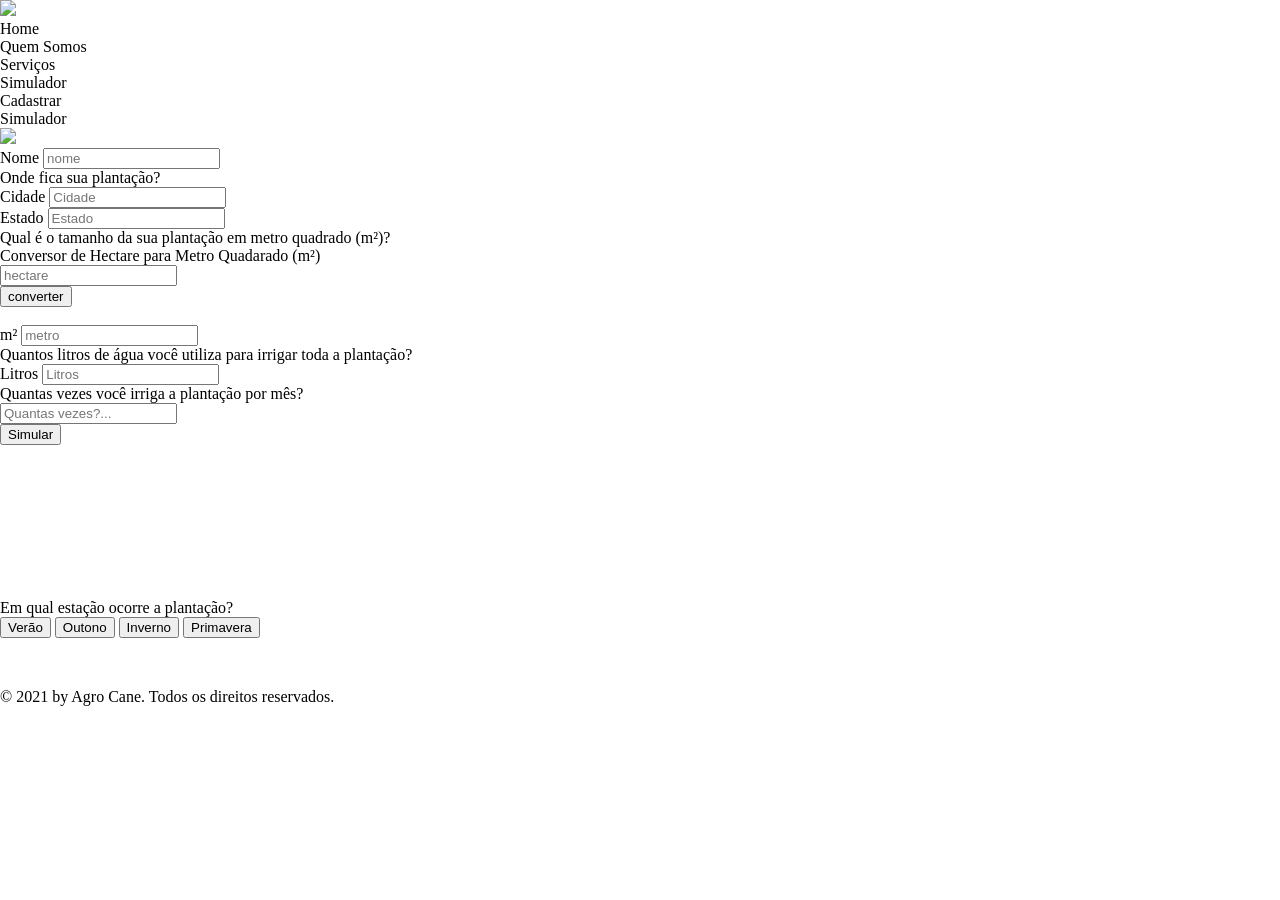
==== Sprint1/Algoritmo/Simulador/Simulador(segundo).html @ 81bbcf62 "segundo simulador financeiro da Agro Cane" ====
<!DOCTYPE html>
<html lang="pt">

<head>
    <meta charset="UTF-8">
    <meta http-equiv="X-UA-Compatible" content="IE=edge">
    <meta name="viewport" content="width=device-width, initial-scale=1.0">
    <link rel="preconnect" href="https://fonts.gstatic.com">
    <link href="https://fonts.googleapis.com/css2?family=Amaranth&display=swap" rel="stylesheet">
    <link rel="sortcut icon"
        href="https://raw.githubusercontent.com/vitoriasilva98/Agro-Cane-BandTec/main/Sprint1/Algoritmo/Simulador/favicon.png"
        type="image/png" />
    <link rel="stylesheet" href="https://github.com/vitoriasilva98/Agro-Cane-BandTec/blob/main/Sprint1/Algoritmo/Simulador/css.css" />
    <title>Simulador Agro Cane</title>

</head>

<body style="margin-top: 0px; margin-left: 0px;">
    <div id="menu">
        <img
            src="https://raw.githubusercontent.com/vitoriasilva98/Agro-Cane-BandTec/main/Sprint1/Algoritmo/Simulador/logo_transparent.png">
        <div id="bege">
            <div id="tituloVerde">Home</div>
            <div id="tituloVerde">Quem Somos</div>
            <div id="tituloVerde">Serviços</div>
            <div id="tituloVerde">Simulador</div>
            <div id="botaoVerde">
                <div id="cadastro">Cadastrar</div>
            </div>
        </div>
    </div>
    <div id="bodyBege">
        <div id="simulador">Simulador</div>
        <div id="bolinhaVerde">
            <img id="iconeCalculadora"
                src="https://raw.githubusercontent.com/vitoriasilva98/Agro-Cane-BandTec/main/Sprint1/Algoritmo/Simulador/calculadora.png">
        </div>
        <div id="name">
            Nome <input id="nome" type="text" placeholder="nome">
        </div>

        <div id="pergunta">Onde fica sua plantação?</div>

        <div id="name">
            Cidade <input id="cidade" type="text" placeholder="Cidade">
            <br>
            Estado <input id="estado" type="text" placeholder="Estado">
        </div>

        <div id="pergunta">Qual é o tamanho da sua plantação em metro quadrado (m²)?</div>

        <div id="conversaoHec">Conversor de Hectare para Metro Quadarado (m²)</div>

        <div id="name">
            <input id="hectare" type="text" placeholder="hectare">
            <div id="conversao"></div> <button onclick="conversor()" id="conversor">converter</button>
            <br>
            <br>
            m² <input id="metro" type="text" placeholder="metro">
        </div>

        <div id="pergunta">Quantos litros de água você utiliza para irrigar toda a plantação?</div>

        <div id="name">
            Litros <input id="litro" type="text" placeholder="Litros">
        </div>

        <div id="pergunta">Quantas vezes você irriga a plantação por mês?</div>

        <div id="name">
            <input id="qtdDeIrrigacao" type="text" placeholder="Quantas vezes?...">
        </div>

        <button onclick="SimularSem()" id="simularsem">Simular</button>
        <br>
        <br>
        <br>
        <br>
        <div id="conexao" style="margin-bottom: 100px; margin-top: 50px;"></div>

        <div id="pergunta">Em qual estação ocorre a plantação?</div>

        <div id="botaoestacoes">
            <button onclick="Verao()" id="botoesEstacao">Verão</button>
            <button onclick="Outono()" id="botoesEstacao" >Outono</button>
            <button onclick="Inverno()" id="botoesEstacao">Inverno</button>
            <button onclick="Primavera()" id="botoesEstacao">Primavera</button>
        </div>

        <div id="AgroCane" style="margin-top: 50px;"></div>


    </div>
    <div id="rodapeVerde">
        © 2021 by Agro Cane. Todos os direitos reservados.
    </div>
</body>

</html>

<script>
    function conversor() {
        var hect = hectare.value;
        //Conversão de hectare para m²
        var conversaoHectare = hect * 10000;

        conversao.innerHTML = `<p style="margin-top:5px;">${conversaoHectare} m²</p>`;
    }

    function SimularSem() {

        //Declaração de variáveis
        const nomeUsuario = nome.value;
        const cid = cidade.value;
        const est = estado.value;


        //medidas da plantação
        var metr = metro.value;

        //medidas de água
        var litr = litro.value;

        //Quantidade de água necessária por m² vezes a área
        var qtdAguaPlantio = litr / metr;

        //Quantidade de irrigação por mês
        var qtdIrrig = qtdDeIrrigacao.value;

        //gasto de água
        var gastoAgua = litr * 2;
        var gastoTotalAgua = qtdIrrig * gastoAgua;


        //Nome, cidade e estado
        conexao.innerHTML = `<br + br>Olá <b>${nomeUsuario}</b>! Sua plantação fica na cidade <b>${cid}</b> e no estado de(o)<b>${est}</b>.<br>`;


        //Calculo de gasto
        conexao.innerHTML += `<div id="resultadoSem">O tamanho da sua plantação é de <b>${metr}</b>m² </div>`;
        conexao.innerHTML += `<div id="resultadoSem"> e a quantidade de água necessária para irrigar toda </div>`;
        conexao.innerHTML += `<div id="resultadoSem"> a plantação é(são) de <b>${litr}</b> litros, para irrigar </div>`;
        conexao.innerHTML += `<div id="resultadoSem"> o metro² é(são) necessário(s) <b style="color: red;">${qtdAguaPlantio}</b> litro(s), </div>`;
        conexao.innerHTML += `<div id="resultadoSem"> gerando um gasto de <b style="color: red;">R$ ${gastoAgua},00</b> de água.</div>`;
        conexao.innerHTML += `<div id="resultadoSem">Por mês o gasto total de água será de <b style="color: red;">R$ ${gastoTotalAgua},00</b>.</div><br>`;

    }


    function Verao() {
        //medidas de água
        var litr = litro.value;

        //Quantidade de irrigação por mês
        var qtdIrrig = qtdDeIrrigacao.value;

        //gasto de água
        var gastoAgua = litr * 2;
        var gastoTotalAgua = qtdIrrig * gastoAgua;

        var verao = litr * 0.45;
        var umIrrigacaoVerao = verao * 2;
        var mesirrigacaoVerao = verao * qtdIrrig;
        // O verão equivale a 80% de chuva(água) da irrigação necessária para a plantação.
        AgroCane.innerHTML += `<div id="bolinhaVerdeEstacao"><img id="iconesEstacoes" src="https://raw.githubusercontent.com/vitoriasilva98/Agro-Cane-BandTec/main/Sprint1/Algoritmo/Simulador/verao.png"></div>
        <div id="estacoesResultado">
        Se sua plantação ocorrer no verão de acordo com os nossos<br> sensores essa é uma estação em que o nível de chuva é bem alta.<br>
        Sendo assim, em uma irrigação sua economia será de <b style="color: green;">R$ ${umIrrigacaoVerao},00</b>.<br>
        Em um mês sua economia será de <b style="color: green;">R$ ${mesirrigacaoVerao},00</b>.<br>
        <b style="color: chocolate;">***Lembrando que esses números são validos somente para está estação do ano podendo variar</b></div>. <br + br + br>`;
    }

    function Outono() {
        //medidas de água
        var litr = litro.value;

        //Quantidade de irrigação por mês
        var qtdIrrig = qtdDeIrrigacao.value;

        //gasto de água
        var gastoAgua = litr * 2;
        var gastoTotalAgua = qtdIrrig * gastoAgua;

        var outono = litr * 0.18;
        var umIrrigacaoOutono = outono * 2;
        var mesirrigacaoOutono = umIrrigacaoOutono * qtdIrrig;
        // O outono equivale a 50% de chuva(água) da irrigação necessária para a plantação.
        AgroCane.innerHTML += `<div id="bolinhaVerdeEstacao"><img id="iconesEstacoes" src="https://raw.githubusercontent.com/vitoriasilva98/Agro-Cane-BandTec/main/Sprint1/Algoritmo/Simulador/outono.png"></div>
        <div id="estacoesResultado">
        Se sua plantação ocorrer no outono de acordo com os nossos<br> sensores essa é uma estação em que o nível de chuva é médio e o tempo é bem seco.<br>
        Sendo assim, em uma irrigação sua economia será de <b style="color: green;">R$ ${umIrrigacaoOutono},00</b>.<br>
        Em um mês sua economia será de <b style="color: green;">R$ ${mesirrigacaoOutono},00</b>.<br>
        <b style="color: chocolate;">***Lembrando que esses números são validos somente para está estação do ano podendo variar</b></div>. <br + br + br>`;
    }

    function Inverno() {
        //medidas de água
        var litr = litro.value;

        //Quantidade de irrigação por mês
        var qtdIrrig = qtdDeIrrigacao.value;

        //gasto de água
        var gastoAgua = litr * 2;
        var gastoTotalAgua = qtdIrrig * gastoAgua;

        var inverno = litr * 0.12;
        var umIrrigacaoInverno = inverno * 2;
        var mesirrigacaoInverno = inverno * qtdIrrig;
        // O inverno equivale a 40% de chuva(água) da irrigação necessária para a plantação.
        AgroCane.innerHTML += `<div id="bolinhaVerdeEstacao"><img id="iconesEstacoes" src="https://raw.githubusercontent.com/vitoriasilva98/Agro-Cane-BandTec/main/Sprint1/Algoritmo/Simulador/inverno%20(1).png"></div>
        <div id="estacoesResultado">
        Se sua plantação ocorrer no inverno de acordo com os nossos<br> sensores essa é uma estação em que o nível de chuva é baixo e o tempo é bem seco.<br>
        Sendo assim, em uma irrigação sua economia será de <b style="color: green;">R$ ${umIrrigacaoInverno},00</b>.<br>
        Em um mês sua economia será de <b style="color: green;">R$ ${mesirrigacaoInverno},00</b>.<br>
        <b style="color: chocolate;">***Lembrando que esses números são validos somente para está estação do ano podendo variar</b></div>. <br + br + br>`;
    }

    function Primavera() {
        //medidas de água
        var litr = litro.value;

        //Quantidade de irrigação por mês
        var qtdIrrig = qtdDeIrrigacao.value;

        //gasto de água
        var gastoAgua = litr * 2;
        var gastoTotalAgua = qtdIrrig * gastoAgua;

        var primavera = litr * 0.24;
        var umIrrigacaoPrimavera = primavera * 2;
        var mesirrigacaoPrimavera = primavera * qtdIrrig;
        // A primavera equivale a 70% de chuva(água) da irrigação necessária para a plantação.
        AgroCane.innerHTML += `<div id="bolinhaVerdeEstacao"><img id="iconesEstacoes" src="https://raw.githubusercontent.com/vitoriasilva98/Agro-Cane-BandTec/main/Sprint1/Algoritmo/Simulador/primavera.png"></div>
        <div id="estacoesResultado">
        Se sua plantação ocorrer no primavera de acordo com os nossos<br> sensores essa é uma estação em que o nível de chuva é médio<br>
        Sendo assim, em uma irrigação sua economia será de <b style="color: green;">R$ ${umIrrigacaoPrimavera},00</b>.<br>
        Em um mês sua economia será de <b style="color: green;">R$ ${mesirrigacaoPrimavera},00</b>.<br>
        <b style="color: chocolate;">***Lembrando que esses números são validos somente para está estação do ano podendo variar</b></div>. <br + br + br>`;
    }

</script>
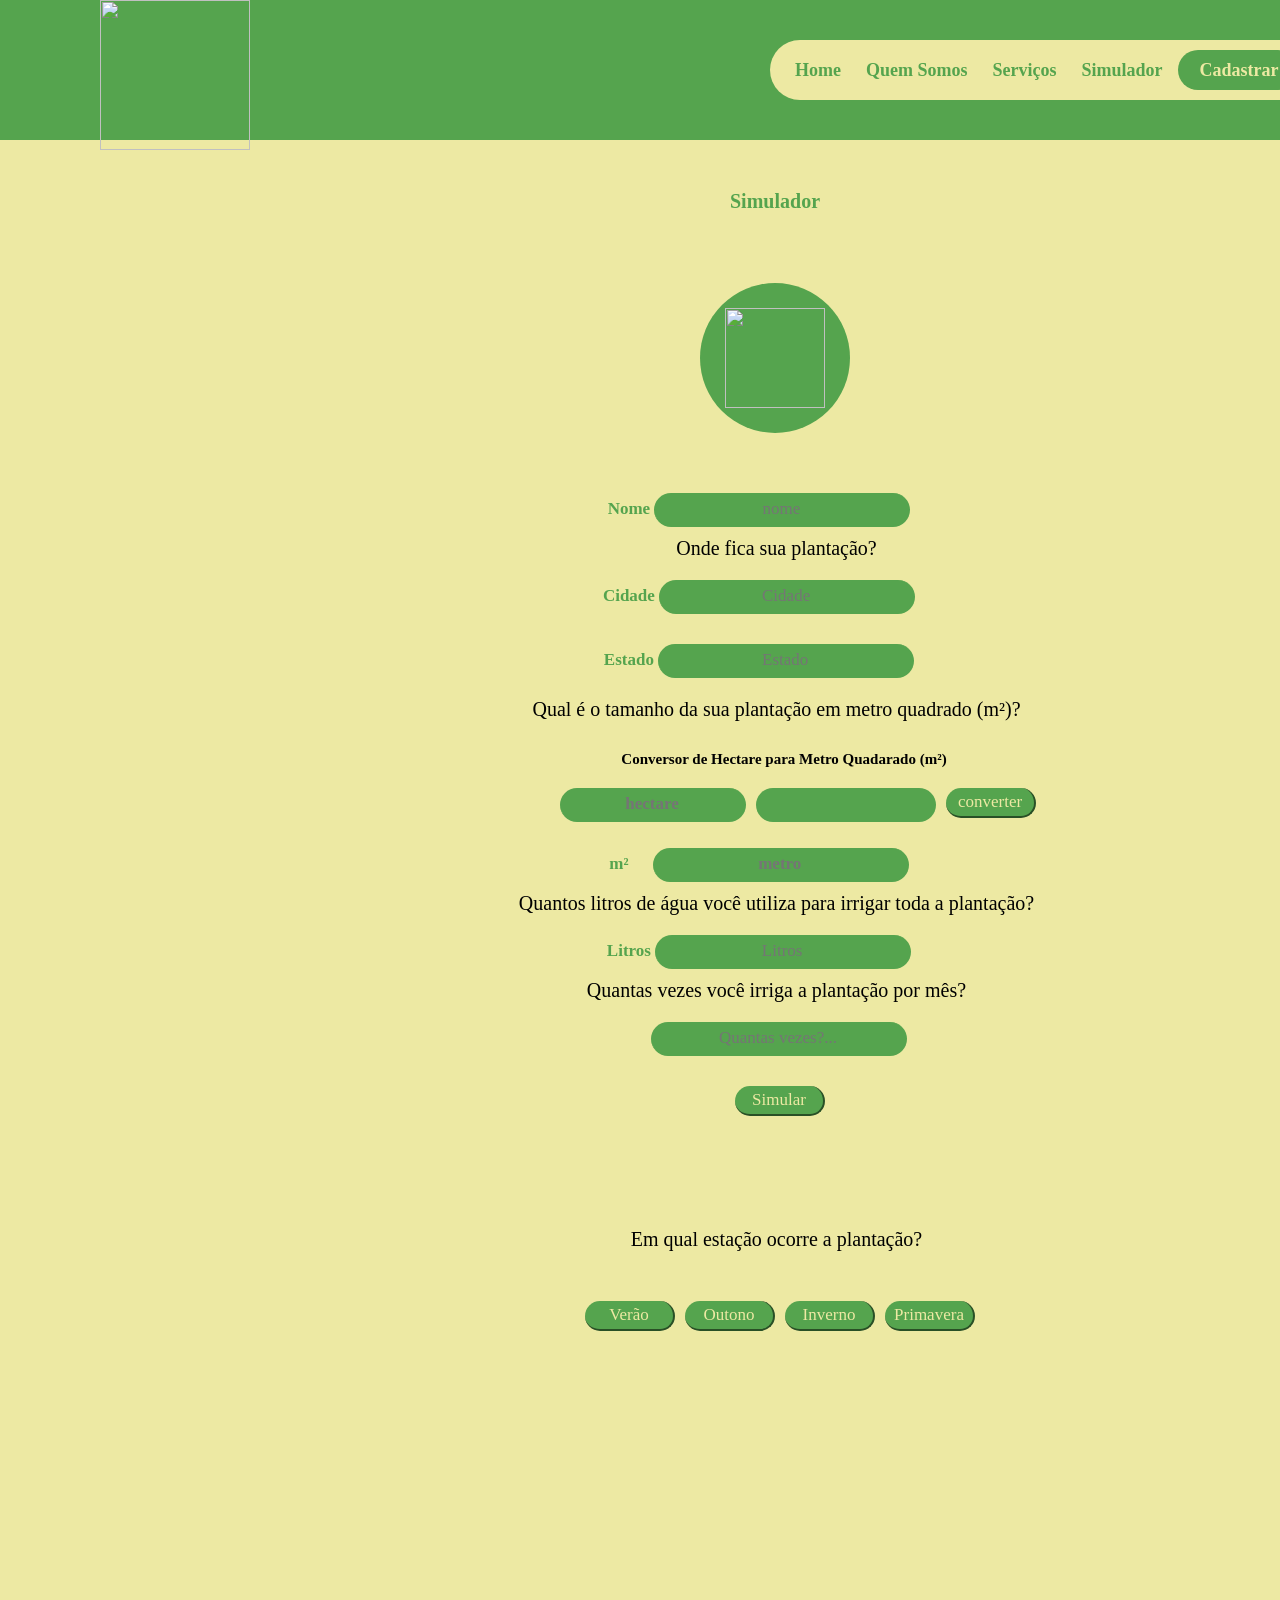
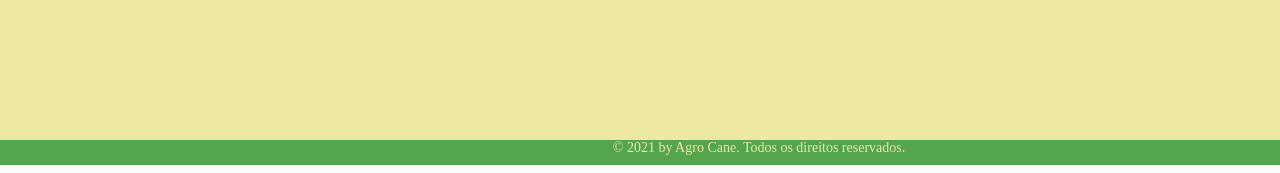
==== commit 974ab49a: "tentando consertar" ====
--- a/Sprint1/Algoritmo/Simulador/Simulador(segundo).html
+++ b/Sprint1/Algoritmo/Simulador/Simulador(segundo).html
@@ -10,7 +10,7 @@
     <link rel="sortcut icon"
         href="https://raw.githubusercontent.com/vitoriasilva98/Agro-Cane-BandTec/main/Sprint1/Algoritmo/Simulador/favicon.png"
         type="image/png" />
-    <link rel="stylesheet" href="https://github.com/vitoriasilva98/Agro-Cane-BandTec/blob/main/Sprint1/Algoritmo/Simulador/css.css" />
+    <link rel="stylesheet" href="css.css" />
     <title>Simulador Agro Cane</title>
 
 </head>
--- a/Sprint1/Algoritmo/Simulador/css.css
+++ b/Sprint1/Algoritmo/Simulador/css.css
@@ -0,0 +1,434 @@
+
+#menu{
+    width: 1425px; 
+    height: 140px; 
+    background-color: #55a44e; 
+    margin: 0px;
+}
+
+img{
+    width: 150px;
+    height: 150px;
+    margin-left: 100px;
+    float: left;
+    margin-right: 400px;
+}
+
+#bege{
+    width: 540px;
+    height: 60px;
+    background-color: #ede9a3;
+    float: left;
+    border-radius: 50px;
+    margin-top: 40px;
+    margin-left: 120px;
+}
+
+#tituloVerde{
+    font-family: Amaranth; 
+    font-size: 18px;
+    color: #55a44e;
+    float: left;
+    margin-left: 25px;
+    margin-top: 20px;
+    font-weight: bolder;
+}
+
+#botaoVerde{
+    width: 120px;
+    height: 40px;
+    background-color:#55a44e;
+    float: left;
+    border-radius: 50px;
+    margin-top: 10px;
+    margin-left: 15px;
+}
+
+#cadastro{
+    font-family: Amaranth;
+    color: #ede9a3;
+    margin-top: 10px;
+    margin-left: 22px;
+    font-size: 18px;
+    font-weight: bolder;
+}
+
+#bodyBege{
+    width: 1425px; 
+    height: 600px; 
+    background-color:#ede9a3; 
+    margin: 0px;
+}
+
+#simulador{
+    font-family: Amaranth;
+    color: #55a44e;
+    font-size: 20px;
+    font-weight: bolder;
+    padding-top: 50px;
+    padding-left: 680px;
+}
+
+#bolinhaVerde{
+    width: 150px;
+    height: 150px;
+    background-color: #55a44e;
+    border-radius: 100px;
+    margin-top: 70px;
+    margin-left: 675px;
+}
+
+
+#menu{
+    width: 1518px; 
+    height: 140px; 
+    background-color: #55a44e; 
+    margin: 0px;
+}
+
+img{
+    width: 150px;
+    height: 150px;
+    margin-left: 100px;
+    float: left;
+    margin-right: 400px;
+}
+
+#bege{
+    width: 540px;
+    height: 60px;
+    background-color: #ede9a3;
+    float: left;
+    border-radius: 50px;
+    margin-top: 40px;
+}
+
+#tituloVerde{
+    font-family: Amaranth; 
+    font-size: 18px;
+    color: #55a44e;
+    float: left;
+    margin-left: 25px;
+    margin-top: 20px;
+    font-weight: bolder;
+}
+
+#botaoVerde{
+    width: 120px;
+    height: 40px;
+    background-color:#55a44e;
+    float: left;
+    border-radius: 50px;
+    margin-top: 10px;
+    margin-left: 15px;
+}
+
+#cadastro{
+    font-family: Amaranth;
+    color: #ede9a3;
+    margin-top: 10px;
+    margin-left: 22px;
+    font-size: 18px;
+    font-weight: bolder;
+}
+
+#bodyBege{
+    width: 1518px; 
+    height: 3200px; 
+    background-color:#ede9a3; 
+    margin: 0px;
+}
+
+#simulador{
+    font-family: Amaranth;
+    color: #55a44e;
+    font-size: 20px;
+    font-weight: bolder;
+    padding-top: 50px;
+    padding-left: 730px;
+}
+
+#rodapeVerde{
+    width: 1425px; 
+    height: 25px; 
+    background-color:#55a44e; 
+    margin: 0px;
+    margin-bottom: 0px;
+    color:#ede9a3;
+    font-size: 14px;
+    text-align: center;
+    font-family: Amaranth;
+}
+
+#bolinhaVerde{
+    width: 150px;
+    height: 150px;
+    background-color: #55a44e;
+    border-radius: 100px;
+    margin-top: 70px;
+    margin-left: 700px;
+    margin-bottom: 60px;
+}
+
+#iconeCalculadora{
+    width: 100px;
+    height: 100px;
+    margin-top: 25px;
+    margin-left: 25px;
+}
+/*--------Simualdor-----------------------------------------------------------------------------*/
+#name{
+    color:#55a44e;
+    font-size: 17px;
+    text-align: center;
+    font-family: Amaranth;
+    margin-top: 20px;
+    font-weight: bolder;
+}
+
+#pergunta{
+    color:black;
+    font-size: 20px;
+    text-align: center;
+    font-family: Amaranth;
+    margin-top: 10px;
+    margin-left: 35px;
+}
+
+#nome{
+    background-color: #55a44e;
+    color: #ede9a3;
+    font-family: Amaranth;
+    border-radius: 50px;
+    font-size: 17px;
+    width: 250px;
+    height: 30px;
+    border-color: #55a44e;
+    border-top: #55a44e;
+    border-left: #55a44e;
+    text-align: center;  
+}
+
+#cidade{
+    background-color: #55a44e;
+    color: #ede9a3;
+    font-family: Amaranth;
+    border-radius: 50px;
+    font-size: 17px;
+    width: 250px;
+    height: 30px;
+    border-color: #55a44e;
+    border-top: #55a44e;
+    border-left: #55a44e;
+    text-align: center; 
+    margin-bottom: 30px;
+}
+
+#estado{
+    background-color: #55a44e;
+    color: #ede9a3;
+    font-family: Amaranth;
+    border-radius: 50px;
+    font-size: 17px;
+    width: 250px;
+    height: 30px;
+    border-color: #55a44e;
+    border-top: #55a44e;
+    border-left: #55a44e;
+    text-align: center; 
+    margin-bottom: 10px;
+}
+
+#hectare{
+    background-color: #55a44e;
+    color: #ede9a3;
+    font-family: Amaranth;
+    border-radius: 50px;
+    font-size: 17px;
+    width: 180px;
+    height: 30px;
+    border-color: #55a44e;
+    border-top: #55a44e;
+    border-left: #55a44e;
+    text-align: center; 
+    margin-right: 10px;
+    margin-left: 560px;
+    float: left;
+    font-weight: bolder;
+}
+
+#conversao{
+    background-color: #55a44e;
+    color: #ede9a3;
+    font-family: Amaranth;
+    border-radius: 50px;
+    font-size: 17px;
+    width: 180px;
+    height: 34px;
+    border-color: #55a44e;
+    border-top: #55a44e;
+    border-left: #55a44e;
+    text-align: center; 
+    margin-right: 10px;
+    float: left;
+    
+}
+
+#conversor{
+    background-color: #55a44e;
+    color: #ede9a3;
+    font-family: Amaranth;
+    border-radius: 50px;
+    font-size: 17px;
+    width: 90px;
+    height: 30px;
+    border-color: #55a44e;
+    border-top: #55a44e;
+    border-left: #55a44e;
+    text-align: center; 
+    float: left;
+}
+
+#metro{
+    background-color: #55a44e;
+    color: #ede9a3;
+    font-family: Amaranth;
+    border-radius: 50px;
+    font-size: 17px;
+    width: 250px;
+    height: 30px;
+    border-color: #55a44e;
+    border-top: #55a44e;
+    border-left: #55a44e;
+    margin-top: 20px;
+    text-align: center; 
+    font-weight: bolder;
+    margin-left: 20px;
+}
+
+#conversaoHec{
+    color:black;
+    font-size: 15px;
+    text-align: center;
+    font-family: Amaranth;
+    margin-top: 30px;
+    font-weight: bolder;
+    margin-left: 50px;
+}
+
+#litro{
+    background-color: #55a44e;
+    color: #ede9a3;
+    font-family: Amaranth;
+    border-radius: 50px;
+    font-size: 17px;
+    width: 250px;
+    height: 30px;
+    border-color: #55a44e;
+    border-top: #55a44e;
+    border-left: #55a44e;
+    text-align: center; 
+}
+
+#qtdDeIrrigacao{
+    background-color: #55a44e;
+    color: #ede9a3;
+    font-family: Amaranth;
+    border-radius: 50px;
+    font-size: 17px;
+    width: 250px;
+    height: 30px;
+    border-color: #55a44e;
+    border-top: #55a44e;
+    border-left: #55a44e;
+    text-align: center; 
+    margin-left: 40px;
+}
+
+#simularsem{
+    background-color: #55a44e;
+    color: #ede9a3;
+    font-family: Amaranth;
+    border-radius: 50px;
+    font-size: 17px;
+    width: 90px;
+    height: 30px;
+    border-color: #55a44e;
+    border-top: #55a44e;
+    border-left: #55a44e;
+    text-align: center; 
+    float: left;
+    margin-top: 30px;
+    margin-left: 735px;
+    margin-bottom: 70px;
+}
+/*--------conexao---------------------------------------------------------------------------*/
+#conexao{
+    margin-top: 100px;
+    font-family: Amaranth;
+    font-size: 17px;
+    font-weight: bolder;
+    text-align: center;
+    margin-left: 50px;
+}
+
+#botoesEstacao{
+    background-color: #55a44e;
+    color: #ede9a3;
+    font-family: Amaranth;
+    border-radius: 50px;
+    font-size: 17px;
+    width: 90px;
+    height: 30px;
+    border-color: #55a44e;
+    border-top: #55a44e;
+    border-left: #55a44e;
+    text-align: center; 
+    float: left;
+    margin-left: 10px;
+}
+
+#botaoestacoes{
+    margin-left: 575px;
+    margin-top: 50px;
+}
+/*------------------------------------------------------------------------------------------*/
+
+#estacoesResultado{
+    color: black;
+    font-family: Amaranth;
+    font-size: 17px;
+    text-align: center;
+    margin-left: 50px;
+}
+
+#bolinhaVerdeEstacao{
+    width: 150px;
+    height: 150px;
+    background-color: #55a44e;
+    border-radius: 100px;
+    margin-top: 150px;
+    margin-left: 700px;
+    margin-bottom: 20px;
+}
+
+#iconesEstacoes{
+    width: 100px;
+    height: 100px;
+    margin-top: 25px;
+    margin-left: 25px;
+}
+
+
+/*-----------------rodapé-------------------------------------------------------------*/
+#rodapeVerde{
+    width: 1518px; 
+    height: 25px; 
+    background-color:#55a44e; 
+    margin: 0px;
+    margin-bottom: 0px;
+    color:#ede9a3;
+    font-size: 14px;
+    text-align: center;
+    font-family: Amaranth;
+}
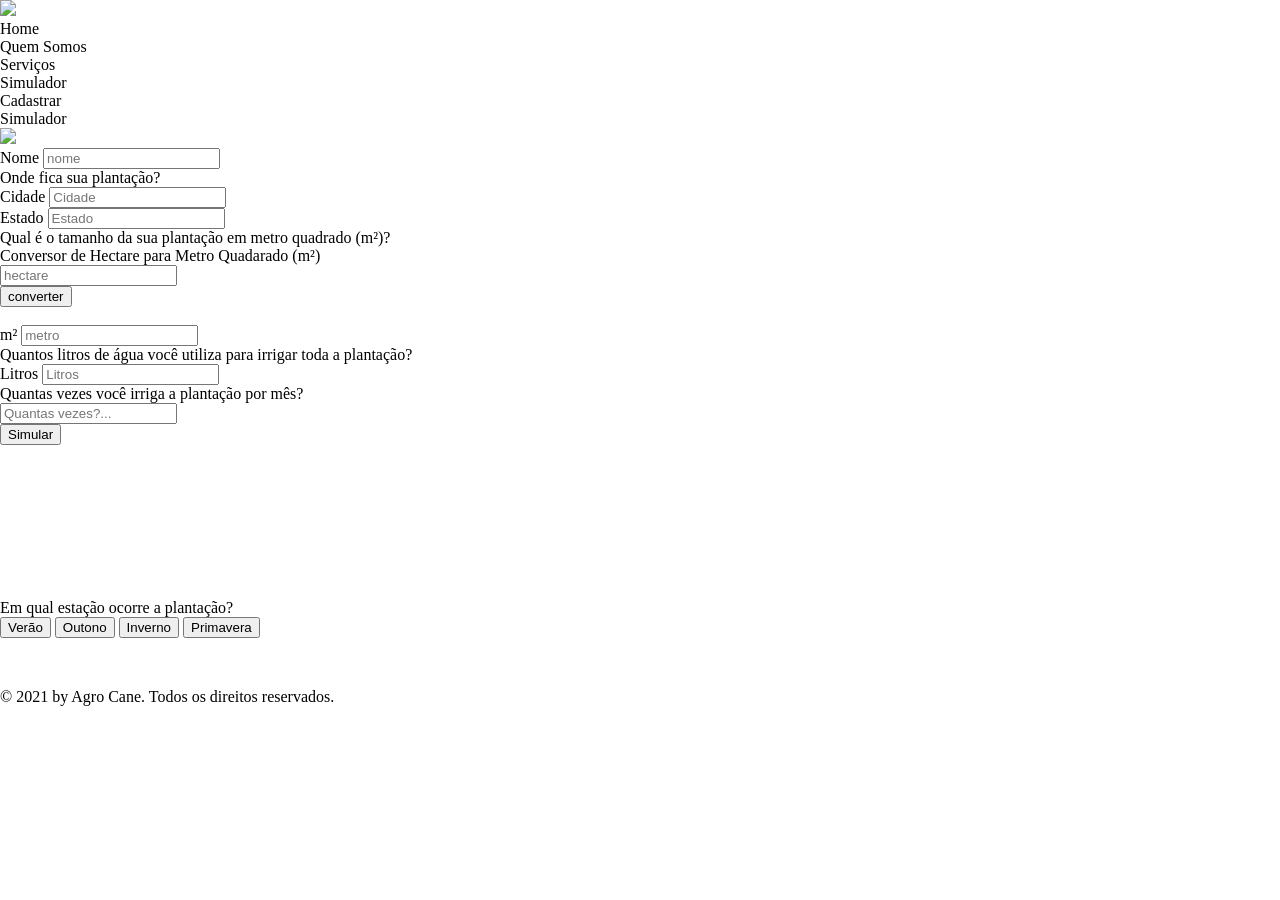
==== commit 7b43117a: "tentando consertar css" ====
--- a/Sprint1/Algoritmo/Simulador/Simulador(segundo).html
+++ b/Sprint1/Algoritmo/Simulador/Simulador(segundo).html
@@ -10,7 +10,7 @@
     <link rel="sortcut icon"
         href="https://raw.githubusercontent.com/vitoriasilva98/Agro-Cane-BandTec/main/Sprint1/Algoritmo/Simulador/favicon.png"
         type="image/png" />
-    <link rel="stylesheet" href="css.css" />
+    <link rel="stylesheet" href="https://github.com/vitoriasilva98/Agro-Cane-BandTec/blob/main/Sprint1/Algoritmo/Simulador/css.css" type="text/css" />
     <title>Simulador Agro Cane</title>
 
 </head>
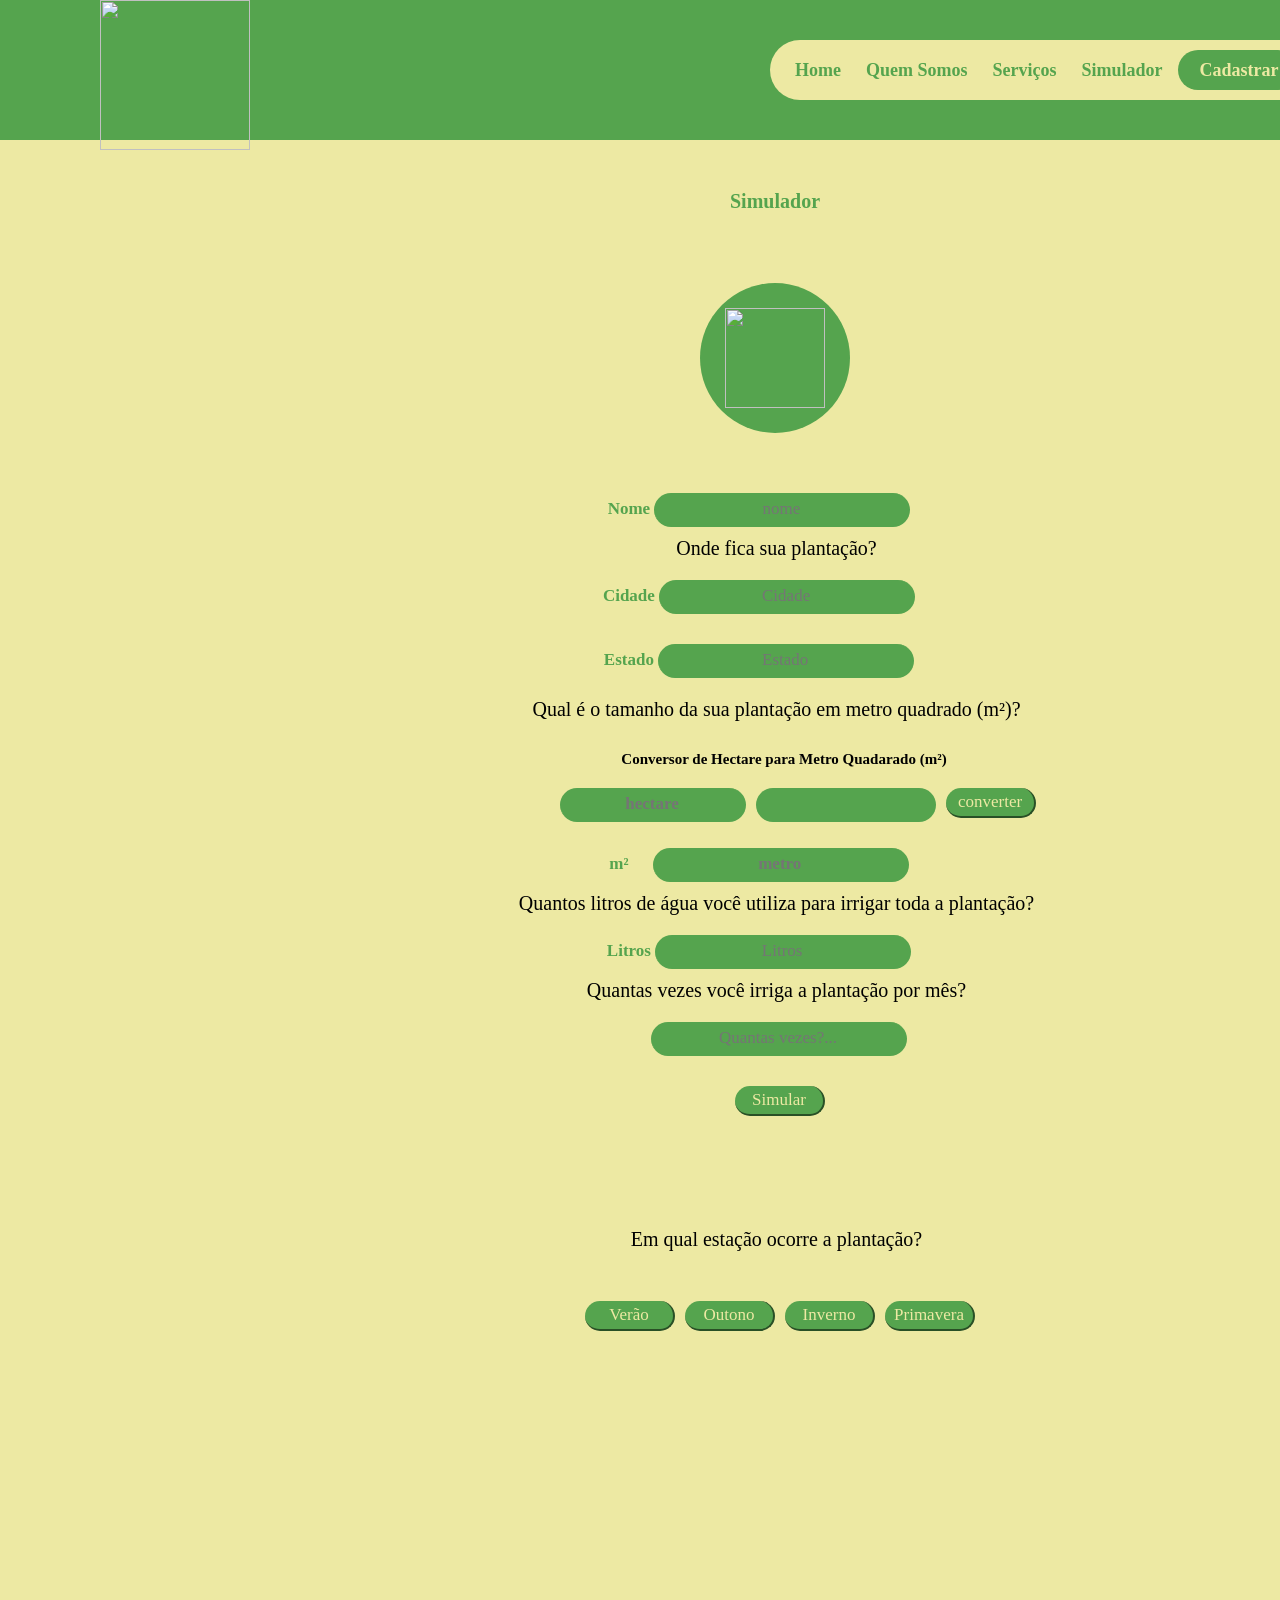
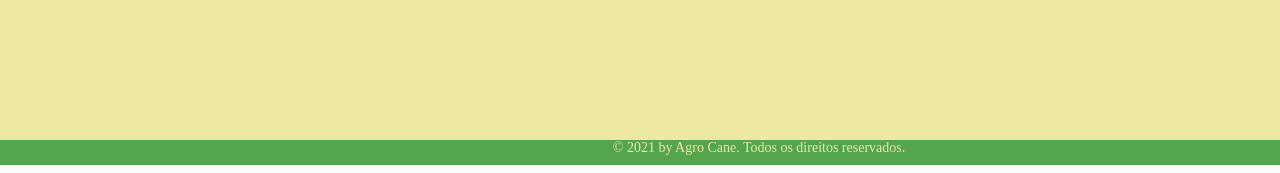
==== commit 50ed38fb: "O código de css está dentro do html" ====
--- a/Sprint1/Algoritmo/Simulador/Simulador(segundo).html
+++ b/Sprint1/Algoritmo/Simulador/Simulador(segundo).html
@@ -14,7 +14,173 @@
     <title>Simulador Agro Cane</title>
 
 </head>
-
+<style>
+    
+#menu{
+    width: 1425px; height: 140px; background-color: #55a44e; margin: 0px;
+}
+
+img{
+    width: 150px;height: 150px; margin-left: 100px; float: left; margin-right: 400px;
+}
+
+#bege{
+    width: 540px; height: 60px; background-color: #ede9a3; float: left; border-radius: 50px; margin-top: 40px; margin-left: 120px;
+}
+
+#tituloVerde{
+    font-family: Amaranth; font-size: 18px; color: #55a44e; float: left; margin-left: 25px; margin-top: 20px; font-weight: bolder;
+}
+
+#botaoVerde{
+    width: 120px; height: 40px; background-color:#55a44e; float: left; border-radius: 50px; margin-top: 10px; margin-left: 15px;
+}
+
+#cadastro{
+    font-family: Amaranth; color: #ede9a3; margin-top: 10px; margin-left: 22px; font-size: 18px; font-weight: bolder;
+}
+
+#bodyBege{
+    width: 1425px; height: 600px; background-color:#ede9a3; margin: 0px;
+}
+
+#simulador{
+    font-family: Amaranth; color: #55a44e; font-size: 20px; font-weight: bolder; padding-top: 50px; padding-left: 680px;
+}
+
+#bolinhaVerde{
+    width: 150px; height: 150px; background-color: #55a44e; border-radius: 100px; margin-top: 70px; margin-left: 675px;
+}
+
+
+#menu{
+    width: 1518px; height: 140px; background-color: #55a44e; margin: 0px;
+}
+
+img{
+    width: 150px; height: 150px; margin-left: 100px; float: left; margin-right: 400px;
+}
+
+#bege{
+    width: 540px; height: 60px; background-color: #ede9a3; float: left; border-radius: 50px; margin-top: 40px;
+}
+
+#tituloVerde{
+    font-family: Amaranth; font-size: 18px; color: #55a44e; float: left; margin-left: 25px; margin-top: 20px; font-weight: bolder;
+}
+
+#botaoVerde{
+    width: 120px; height: 40px; background-color:#55a44e; float: left; border-radius: 50px; margin-top: 10px; margin-left: 15px;
+}
+
+#cadastro{
+    font-family: Amaranth; color: #ede9a3; margin-top: 10px; margin-left: 22px; font-size: 18px; font-weight: bolder;
+}
+
+#bodyBege{
+    width: 1518px; height: 3200px; background-color:#ede9a3; margin: 0px;
+}
+
+#simulador{
+    font-family: Amaranth; color: #55a44e; font-size: 20px; font-weight: bolder; padding-top: 50px; padding-left: 730px;
+}
+
+#rodapeVerde{
+    width: 1425px; height: 25px; background-color:#55a44e; margin: 0px; margin-bottom: 0px; color:#ede9a3; font-size: 14px; text-align: center; font-family: Amaranth;
+}
+
+#bolinhaVerde{
+    width: 150px; height: 150px; background-color: #55a44e; border-radius: 100px; margin-top: 70px; margin-left: 700px; margin-bottom: 60px;
+}
+
+#iconeCalculadora{
+    width: 100px; height: 100px; margin-top: 25px; margin-left: 25px;
+}
+/*--------Simualdor-----------------------------------------------------------------------------*/
+#name{
+    color:#55a44e; font-size: 17px; text-align: center; font-family: Amaranth; margin-top: 20px; font-weight: bolder;
+}
+
+#pergunta{
+    color:black; font-size: 20px; text-align: center; font-family: Amaranth; margin-top: 10px; margin-left: 35px;
+}
+
+#nome{
+    background-color: #55a44e; color: #ede9a3; font-family: Amaranth; border-radius: 50px; font-size: 17px; width: 250px; height: 30px; border-color: #55a44e; border-top: #55a44e; border-left: #55a44e; text-align: center;  
+}
+
+#cidade{
+    background-color: #55a44e; color: #ede9a3; font-family: Amaranth; border-radius: 50px; font-size: 17px; width: 250px; height: 30px; border-color: #55a44e; border-top: #55a44e; border-left: #55a44e; text-align: center;  margin-bottom: 30px;
+}
+
+#estado{
+    background-color: #55a44e; color: #ede9a3; font-family: Amaranth; border-radius: 50px; font-size: 17px; width: 250px; height: 30px; border-color: #55a44e; border-top: #55a44e; border-left: #55a44e; text-align: center;  margin-bottom: 10px;
+}
+
+#hectare{
+    background-color: #55a44e; color: #ede9a3; font-family: Amaranth; border-radius: 50px; font-size: 17px; width: 180px; height: 30px; border-color: #55a44e; border-top: #55a44e; border-left: #55a44e; text-align: center; margin-right: 10px; margin-left: 560px; float: left; font-weight: bolder;
+}
+
+#conversao{
+    background-color: #55a44e; color: #ede9a3; font-family: Amaranth; border-radius: 50px; font-size: 17px; width: 180px; height: 34px; border-color: #55a44e; border-top: #55a44e; border-left: #55a44e; text-align: center; margin-right: 10px; float: left;
+    
+}
+
+#conversor{
+    background-color: #55a44e; color: #ede9a3; font-family: Amaranth; border-radius: 50px; font-size: 17px; width: 90px; height: 30px; border-color: #55a44e; border-top: #55a44e; border-left: #55a44e; text-align: center; float: left;
+}
+
+#metro{
+    background-color: #55a44e; color: #ede9a3; font-family: Amaranth; border-radius: 50px; font-size: 17px; width: 250px; height: 30px; border-color: #55a44e; border-top: #55a44e; border-left: #55a44e; margin-top: 20px; text-align: center;  font-weight: bolder; margin-left: 20px;
+}
+
+#conversaoHec{
+    color:black; font-size: 15px; text-align: center; font-family: Amaranth; margin-top: 30px; font-weight: bolder; margin-left: 50px;
+}
+
+#litro{
+    background-color: #55a44e; color: #ede9a3; font-family: Amaranth; border-radius: 50px; font-size: 17px; width: 250px; height: 30px; border-color: #55a44e; border-top: #55a44e; border-left: #55a44e; text-align: center; 
+}
+
+#qtdDeIrrigacao{
+    background-color: #55a44e; color: #ede9a3; font-family: Amaranth; border-radius: 50px; font-size: 17px; width: 250px; height: 30px; border-color: #55a44e; border-top: #55a44e; border-left: #55a44e; text-align: center; margin-left: 40px;
+}
+
+#simularsem{
+    background-color: #55a44e; color: #ede9a3; font-family: Amaranth; border-radius: 50px; font-size: 17px; width: 90px; height: 30px; border-color: #55a44e; border-top: #55a44e; border-left: #55a44e; text-align: center; float: left; margin-top: 30px; margin-left: 735px; margin-bottom: 70px;
+}
+/*--------conexao---------------------------------------------------------------------------*/
+#conexao{
+    margin-top: 100px; font-family: Amaranth; font-size: 17px; font-weight: bolder; text-align: center; margin-left: 50px;
+}
+
+#botoesEstacao{
+    background-color: #55a44e; color: #ede9a3; font-family: Amaranth; border-radius: 50px; font-size: 17px; width: 90px; height: 30px; border-color: #55a44e; border-top: #55a44e; border-left: #55a44e; text-align: center; float: left; margin-left: 10px;
+}
+
+#botaoestacoes{
+    margin-left: 575px; margin-top: 50px;
+}
+/*--------Resultado das estações----------------------------------------------------------------------------------*/
+
+#estacoesResultado{
+    color: black; font-family: Amaranth; font-size: 17px; text-align: center; margin-left: 50px;
+}
+
+#bolinhaVerdeEstacao{
+    width: 150px; height: 150px; background-color: #55a44e; border-radius: 100px; margin-top: 150px; margin-left: 700px; margin-bottom: 20px;
+}
+
+#iconesEstacoes{
+    width: 100px; height: 100px; margin-top: 25px; margin-left: 25px;
+}
+
+/*-----------------rodapé-------------------------------------------------------------*/
+#rodapeVerde{
+    width: 1518px; height: 25px; background-color:#55a44e; margin: 0px; margin-bottom: 0px; color:#ede9a3; font-size: 14px; text-align: center; font-family: Amaranth;
+}
+
+</style>
 <body style="margin-top: 0px; margin-left: 0px;">
     <div id="menu">
         <img
